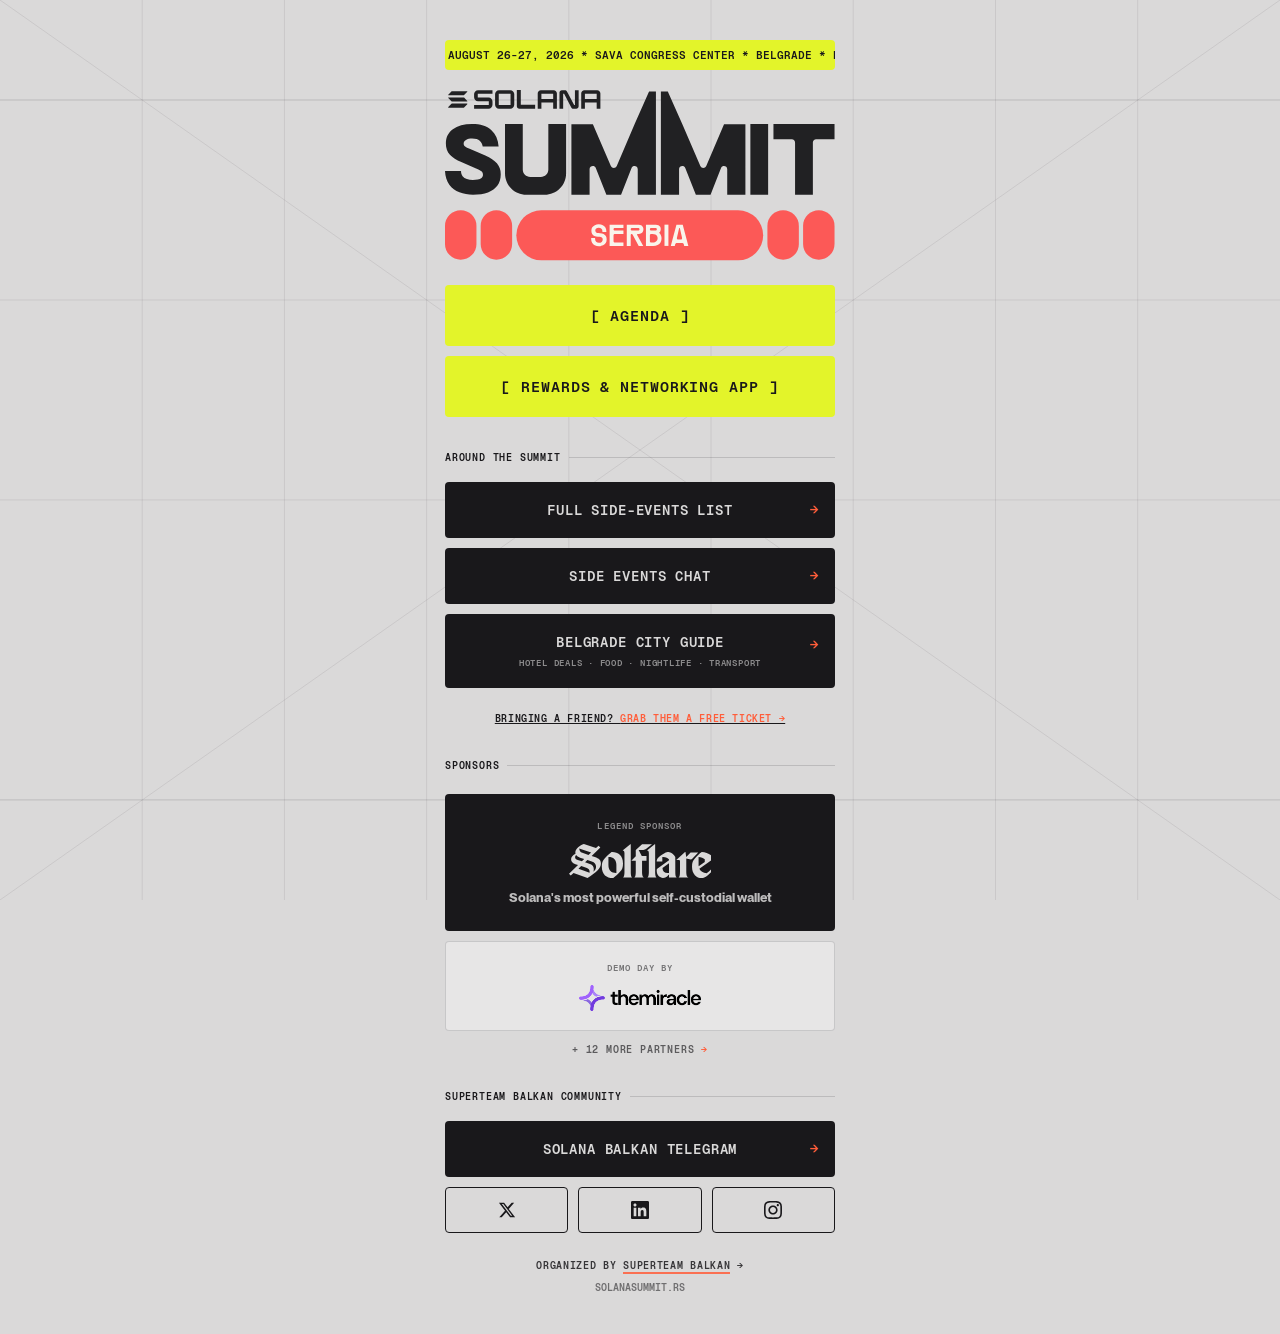
==== index.html @ 1f3515e3 "hub: center mobile logo" ====
<!DOCTYPE html>
<html lang="en">
<head>
<meta charset="utf-8">
<meta name="viewport" content="width=device-width, initial-scale=1, viewport-fit=cover">
<title>Solana Summit Serbia</title>
<meta name="description" content="Your go-to place for the best summit experience. Aug 26-27, Sava Centar, Belgrade.">
<style>
@font-face{font-family:'PP Rader';src:url([data-uri])format('opentype');font-weight:700;font-display:swap}
@font-face{font-family:'PP Neue Montreal';src:url([data-uri])format('truetype');font-weight:700;font-display:swap}
@font-face{font-family:'Geist Mono';src:url([data-uri])format('woff2');font-weight:600;font-display:swap}
:root{
  --black:#19181B; --white:#DAD9D9; --orange:#FF5D3A; --green:#E3F42A;
  --grid-line:rgba(25,24,27,.08); --grid-exposed:rgba(25,24,27,.15);
}
*{margin:0;padding:0;box-sizing:border-box}
html,body{height:100%}
body{
  -webkit-text-size-adjust:100%;
  background:var(--white); color:var(--black);
  font-family:'PP Neue Montreal',Helvetica,Arial,sans-serif;
  -webkit-font-smoothing:antialiased; overflow-x:hidden;
}
.grid-svg{position:fixed;inset:0;width:100%;height:100%;z-index:0;pointer-events:none}
.grid-svg line{stroke:var(--grid-line);stroke-width:1;stroke-dasharray:1;stroke-dashoffset:1;animation:draw 1.5s cubic-bezier(.45,0,.55,1) forwards}
.grid-svg line.x{stroke:var(--grid-exposed)}
@keyframes draw{to{stroke-dashoffset:0}}
.wrap{position:relative;z-index:2;max-width:430px;margin:0 auto;padding:clamp(24px,6vw,40px) clamp(14px,4vw,20px) 40px;display:flex;flex-direction:column;min-height:100%}
.hero{padding:14px 0 24px}
.lockup{opacity:0;animation:fadeUp 1s cubic-bezier(.22,1,.36,1) forwards;animation-delay:1.2s}
.hero .tagline{
  margin-top:20px;font-family:'PP Neue Montreal',Helvetica,sans-serif;font-weight:700;
  font-size:16px;line-height:1.25;
  opacity:0;animation:fadeUp .8s cubic-bezier(.22,1,.36,1) forwards;animation-delay:1.9s;
}
.marquee{
  background:var(--green);border-radius:4px;overflow:hidden;margin:0 0 6px;
  font-family:'Geist Mono',monospace;font-weight:600;font-size:clamp(8.5px,2.4vw,10.5px);text-transform:uppercase;
  padding:clamp(6px,1.8vw,8px) 0;white-space:nowrap;
  opacity:0;animation:fadeUp .8s cubic-bezier(.22,1,.36,1) forwards;animation-delay:.9s;
}
.marquee-inner{display:inline-block;animation:ticker 24s linear infinite}
.marquee-inner span{padding:0 3px}
@keyframes ticker{from{transform:translateX(0)}to{transform:translateX(-50%)}}
.links{display:flex;flex-direction:column;gap:10px}
.btn{
  display:flex;flex-direction:column;align-items:center;justify-content:center;position:relative;
  text-decoration:none;border-radius:4px;padding:clamp(15px,4.2vw,19px) 16px;
  font-family:'Geist Mono',monospace;font-weight:600;font-size:clamp(12px,3.4vw,14px);
  text-transform:uppercase;letter-spacing:.06em;
  opacity:0;animation:fadeUp .7s cubic-bezier(.22,1,.36,1) forwards;
  transition:transform .3s cubic-bezier(.25,.46,.45,.94);
}
.btn:active{transform:scale(.98)}
@media(hover:hover){.btn:hover{transform:scale(1.02)}}
.btn.main{background:var(--green);color:var(--black);font-size:clamp(13px,3.7vw,15px);padding:clamp(17px,4.8vw,21px) 16px}
.btn.dark{background:var(--black);color:var(--white)}
.btn.dark .arrow{position:absolute;right:16px;top:50%;transform:translateY(-50%);color:var(--orange)}
.btn.dark.has-sub .arrow{top:calc(50% - 6px)}
.btn .sub{
  margin-top:6px;font-size:clamp(7.5px,2.1vw,8.5px);letter-spacing:.09em;opacity:.6;text-transform:uppercase;
}
@keyframes fadeUp{from{opacity:0;transform:translateY(18px)}to{opacity:1;transform:translateY(0)}}
.label{
  font-family:'Geist Mono',monospace;font-weight:600;font-size:clamp(9px,2.5vw,10px);text-transform:uppercase;
  letter-spacing:.08em;opacity:0;display:flex;align-items:center;gap:8px;margin:24px 0 8px;
  animation:fadeUp .7s forwards;
}
.label::after{content:'';flex:1;height:1px;background:var(--grid-exposed)}
.ticket-note{
  text-align:center;font-family:'Geist Mono',monospace;font-weight:600;font-size:clamp(8.5px,2.4vw,10px);
  text-transform:uppercase;letter-spacing:.06em;margin-top:14px;
  opacity:0;animation:fadeUp .7s forwards;
}
.ticket-note a{color:var(--black)}
.ticket-note a b{color:var(--orange);font-weight:600}
.sponsors{display:flex;flex-direction:column;gap:10px;margin-top:4px}
.sponsor-card{
  display:flex;flex-direction:column;align-items:center;justify-content:center;gap:12px;
  border:1px solid var(--grid-exposed);border-radius:4px;
  text-decoration:none;background:rgba(255,255,255,.35);
  opacity:0;animation:fadeUp .7s forwards;
  transition:transform .3s cubic-bezier(.25,.46,.45,.94);
}
@media(hover:hover){.sponsor-card:hover{transform:scale(1.02)}}
.sponsor-card .tag{
  font-family:'Geist Mono',monospace;font-weight:600;font-size:9px;letter-spacing:.12em;
  text-transform:uppercase;color:var(--black);opacity:.55;text-align:center;
}
.sponsor-card.lead{padding:26px 16px 24px;background:var(--black);border:none}
.sponsor-card.lead .tag{color:var(--white);opacity:.6}
.sponsor-card.lead .desc{
  font-family:'PP Neue Montreal',Helvetica,sans-serif;font-weight:700;font-size:clamp(11px,3.1vw,13px);
  color:var(--white);opacity:.85;text-align:center;line-height:1.3;
}
.sponsor-card.slim{padding:20px 16px 19px;gap:11px}
.sponsor-card img{height:26px;width:auto;max-width:70%;object-fit:contain}
.more{
  display:block;text-align:center;text-decoration:none;
  font-family:'Geist Mono',monospace;font-weight:600;font-size:10px;letter-spacing:.08em;
  text-transform:uppercase;color:var(--black);opacity:0;margin-top:2px;
  animation:fadeUp .7s forwards;
}
.more span{opacity:.65}
.more b{color:var(--orange);font-weight:600}
.socials{display:flex;gap:10px}
.socials .btn svg{width:18px;height:18px;fill:currentColor;display:block}
.socials .btn{flex:1;padding:13px 8px;font-size:11px;background:transparent;border:1px solid var(--black);color:var(--black)}
.footer{
  margin-top:26px;display:flex;flex-direction:column;gap:9px;align-items:center;
  opacity:0;animation:fadeUp .8s forwards;animation-delay:3.75s;
}
.footer .hosted{font-family:'Geist Mono',monospace;font-weight:600;font-size:10px;letter-spacing:.07em;text-transform:uppercase;text-decoration:none;color:var(--black);opacity:.85}
.footer .hosted b{border-bottom:2px solid var(--orange);font-weight:600}
.footer .site{font-family:'Geist Mono',monospace;font-weight:600;font-size:10px;text-transform:uppercase;text-decoration:none;color:var(--black);opacity:.55}
@media(max-width:480px){
  .wrap{padding-left:18px;padding-right:18px}
  .lockup{width:70%;margin-left:auto;margin-right:auto;display:block}
}
</style>
</head>
<body>
<svg class="grid-svg" aria-hidden="true">
  <line x1="11.11%" y1="0" x2="11.11%" y2="100%" pathLength="1" style="animation-delay:.05s"/>
  <line x1="22.22%" y1="0" x2="22.22%" y2="100%" pathLength="1" style="animation-delay:.13s"/>
  <line x1="33.33%" y1="0" x2="33.33%" y2="100%" pathLength="1" style="animation-delay:.21s"/>
  <line x1="44.44%" y1="0" x2="44.44%" y2="100%" pathLength="1" style="animation-delay:.29s"/>
  <line x1="55.55%" y1="0" x2="55.55%" y2="100%" pathLength="1" style="animation-delay:.37s"/>
  <line x1="66.66%" y1="0" x2="66.66%" y2="100%" pathLength="1" style="animation-delay:.45s"/>
  <line x1="77.77%" y1="0" x2="77.77%" y2="100%" pathLength="1" style="animation-delay:.53s"/>
  <line x1="88.88%" y1="0" x2="88.88%" y2="100%" pathLength="1" style="animation-delay:.61s"/>
  <line class="x" x1="0" y1="11.11%" x2="100%" y2="11.11%" pathLength="1" style="animation-delay:.2s"/>
  <line x1="0" y1="33.33%" x2="100%" y2="33.33%" pathLength="1" style="animation-delay:.35s"/>
  <line x1="0" y1="55.55%" x2="100%" y2="55.55%" pathLength="1" style="animation-delay:.5s"/>
  <line class="x" x1="0" y1="88.88%" x2="100%" y2="88.88%" pathLength="1" style="animation-delay:.65s"/>
  <line x1="0" y1="0" x2="100%" y2="100%" pathLength="1" style="animation-delay:.7s"/>
  <line x1="100%" y1="0" x2="0" y2="100%" pathLength="1" style="animation-delay:.8s"/>
</svg>
<div class="wrap">
  <div class="marquee"><div class="marquee-inner"><span>AUGUST 26-27, 2026 * SAVA CONGRESS CENTER * BELGRADE * BELGRADE BLOCKCHAIN WEEK *</span><span>AUGUST 26-27, 2026 * SAVA CONGRESS CENTER * BELGRADE * BELGRADE BLOCKCHAIN WEEK *</span></div></div>
  <header class="hero">
    <div class="lockup"><svg style="width:100%;height:auto;display:block" viewBox="0 0 434 190" fill="none" xmlns="http://www.w3.org/2000/svg" aria-label="Solana Summit Serbia">
          <path d="M227.079 1.77414L210.94 38.0687L191.143 84.6704C189.918 87.5547 185.809 87.5622 184.573 84.6824L164.568 38.0687H140.673V116.502H160.9V88.0301C160.9 84.1133 166.344 83.0849 167.788 86.7289L179.592 116.502H195.916L207.599 86.9146C209.04 83.2662 214.489 84.2918 214.489 88.2114V116.502H234.719V1.77414H227.079Z" fill="#212123"/>
          <path d="M290.721 84.6697C289.496 87.5541 285.387 87.5616 284.151 84.6817L264.146 38.0682L247.928 1.77414H240.251V116.501H260.478V88.0294C260.478 84.1125 265.922 83.0841 267.366 86.7281L279.17 116.501H295.494L307.177 86.9139C308.618 83.2654 314.067 84.291 314.067 88.2106V116.502H334.297V38.0682H310.518L290.721 84.6697Z" fill="#212123"/>
          <path d="M339.829 116.502V37.9214H359.586V116.502H339.829Z" fill="#212123"/>
          <path d="M66.7803 37.9214V92.847C66.7803 105.911 77.4317 116.502 90.5708 116.502H110.956C124.095 116.502 134.746 105.911 134.746 92.847L134.746 37.9214H114.989V88.5777C114.989 93.1503 111.261 96.857 106.662 96.857H94.8645C90.2658 96.857 86.5378 93.1503 86.5378 88.5777V37.9214H66.7803Z" fill="#212123"/>
          <path d="M365.514 54.8996V37.9214H433.479V54.8996H412.944C410.973 54.8996 409.375 56.4882 409.375 58.4478V116.502H389.564V58.4478C389.564 56.4882 387.967 54.8996 385.996 54.8996H365.514Z" fill="#212123"/>
          <path d="M31.1321 116.502C25.7178 116.502 20.6983 115.607 16.0736 113.816C11.4489 111.987 7.68902 109.152 4.79389 105.308C1.89876 101.428 0.300793 96.3906 0 90.1967H17.822C17.822 92.4728 18.4048 94.3571 19.5703 95.8496C20.7359 97.3421 22.3151 98.4428 24.3078 99.1518C26.3382 99.8607 28.5753 100.215 31.0193 100.215C32.9744 100.215 34.798 100.047 36.4899 99.7115C38.2195 99.3757 39.6107 98.7787 40.6634 97.9205C41.7162 97.0623 42.2426 95.8869 42.2426 94.3944C42.2426 92.5661 41.6786 91.2041 40.5506 90.3086C39.4603 89.4131 37.4675 88.387 34.5724 87.2303L18.104 80.1222C12.6897 77.8088 8.4786 75.085 5.47067 71.9507C2.46274 68.8164 0.958778 64.5441 0.958778 59.1337C0.958778 52.7905 3.55312 47.6787 8.74179 43.7981C13.9681 39.8803 21.1119 37.9214 30.1733 37.9214C39.3851 37.9214 46.4537 40.0855 51.3792 44.4138C56.3047 48.7048 59.0682 54.8428 59.6698 62.8277H41.9606C41.5094 60.3651 40.4002 58.2942 38.6331 56.6151C36.9035 54.936 34.0836 54.0965 30.1733 54.0965C27.3533 54.0965 25.0786 54.6189 23.349 55.6636C21.6195 56.6711 20.7547 57.9397 20.7547 59.4695C20.7547 60.8874 21.2999 62.0068 22.3903 62.8277C23.5182 63.6486 25.1914 64.5441 27.4097 65.5142L44.8369 72.8462C50.6272 75.3462 54.9323 78.2752 57.7522 81.6334C60.6097 84.9916 62.0385 89.0213 62.0385 93.7228C62.0385 98.76 60.8165 102.976 58.3726 106.372C55.9663 109.73 52.4507 112.267 47.8261 113.984C43.239 115.663 37.6743 116.502 31.1321 116.502Z" fill="#212123"/>
          <path d="M24.7831 15.7955L21.2544 19.4318C21.1777 19.5108 21.0849 19.5738 20.9818 19.6168C20.8786 19.6599 20.7674 19.6821 20.6549 19.682H3.9273C3.84748 19.682 3.76941 19.6596 3.70266 19.6176C3.63592 19.5755 3.58341 19.5156 3.5516 19.4453C3.51978 19.375 3.51005 19.2972 3.52358 19.2216C3.53712 19.146 3.57334 19.0759 3.62779 19.0198L7.15912 15.3835C7.23563 15.3047 7.32814 15.2418 7.43093 15.1988C7.53375 15.1558 7.64465 15.1335 7.75679 15.1333H24.4835C24.5633 15.1333 24.6414 15.1557 24.7082 15.1977C24.7749 15.2398 24.8273 15.2997 24.8593 15.37C24.891 15.4404 24.9008 15.5181 24.8872 15.5937C24.8737 15.6693 24.8375 15.7394 24.7831 15.7955ZM21.2544 8.47288C21.1777 8.39389 21.0849 8.33091 20.9818 8.28787C20.8786 8.24485 20.7674 8.22266 20.6549 8.22272H3.9273C3.84748 8.22272 3.76941 8.24512 3.70266 8.28718C3.63592 8.32924 3.58341 8.38911 3.5516 8.45944C3.51978 8.52979 3.51005 8.60753 3.52358 8.68311C3.53712 8.75868 3.57334 8.82882 3.62779 8.88491L7.15912 12.5213C7.23563 12.6001 7.32814 12.6629 7.43093 12.7059C7.53375 12.749 7.64465 12.7713 7.75679 12.7714H24.4835C24.5633 12.7714 24.6414 12.749 24.7082 12.707C24.7749 12.6649 24.8273 12.605 24.8593 12.5347C24.891 12.4644 24.9008 12.3866 24.8872 12.311C24.8737 12.2355 24.8375 12.1653 24.7831 12.1092L21.2544 8.47288ZM3.9273 5.86087H20.6549C20.7674 5.86092 20.8786 5.83875 20.9818 5.7957C21.0849 5.75266 21.1777 5.68968 21.2544 5.61069L24.7831 1.97433C24.8375 1.91825 24.8737 1.84811 24.8872 1.77253C24.9008 1.69695 24.891 1.61921 24.8593 1.54887C24.8273 1.47853 24.7749 1.41866 24.7082 1.3766C24.6414 1.33454 24.5633 1.31214 24.4835 1.31213H7.75679C7.64465 1.31232 7.53375 1.33462 7.43093 1.37765C7.32814 1.42068 7.23563 1.48354 7.15912 1.56232L3.6287 5.19868C3.5743 5.25469 3.5381 5.32476 3.52453 5.40025C3.51096 5.47575 3.52062 5.55343 3.55233 5.62373C3.58403 5.69404 3.63639 5.75391 3.703 5.79604C3.76961 5.83816 3.84756 5.86069 3.9273 5.86087Z" fill="#212123"/>
          <path d="M36.467 4.30351H52.8366V0.174466H36.7264C34.3055 0.174466 32.3746 2.12268 32.3746 4.56521V8.17085C32.3746 10.5843 34.3055 12.5616 36.7264 12.5616H48.7442V16.6906H32.3746V20.8197H48.4846C50.9055 20.8197 52.8366 18.8715 52.8366 16.429V12.8233C52.8366 10.4098 50.9055 8.43258 48.4846 8.43258H36.467V4.30351Z" fill="#212123"/>
          <path d="M100.314 16.5452H84.3479V0H79.9381V18.1445C79.9381 19.7147 81.2059 20.9942 82.7627 20.9942H100.314V16.5452Z" fill="#212123"/>
          <path d="M148.716 0.174466H144.594V16.6906H143.7L135.747 1.59927C135.285 0.697867 134.363 0.174466 133.384 0.174466H130.041C128.57 0.174466 127.389 1.36665 127.389 2.8787V20.8197H131.481V4.30351H132.548L140.501 19.3948C140.963 20.2963 141.856 20.8487 142.865 20.8197H146.035C147.505 20.8197 148.716 19.6275 148.716 18.1445V0.174466Z" fill="#212123"/>
          <path fill-rule="evenodd" clip-rule="evenodd" d="M72.6797 0.174466C75.1007 0.174466 77.061 2.12268 77.061 4.56521V16.429C77.061 18.8715 75.1007 20.8197 72.6797 20.8197H60.086C57.6651 20.8197 55.734 18.8715 55.734 16.429V4.56521C55.734 2.12268 57.6651 0.174466 60.086 0.174466H72.6797ZM59.8264 4.30351H72.9393V16.6906H59.8264V4.30351Z" fill="#212123"/>
          <path fill-rule="evenodd" clip-rule="evenodd" d="M120.967 0.174466C122.926 0.174466 124.512 1.74467 124.512 3.72195V20.8197H120.39V14.0445H107.277V20.8197H103.185V3.72195C103.185 1.74467 104.741 0.174466 106.701 0.174466H120.967ZM107.277 4.30351H120.39V9.91547H107.277V4.30351Z" fill="#212123"/>
          <path fill-rule="evenodd" clip-rule="evenodd" d="M169.374 0.174466C171.334 0.174466 172.919 1.74467 172.919 3.72195V20.8197H168.798V14.0445H155.685V20.8197H151.593V3.72195C151.593 1.74467 153.149 0.174466 155.109 0.174466H169.374ZM155.685 4.30351H168.798V9.91547H155.685V4.30351Z" fill="#212123"/>
          <rect y="133.801" width="34.9873" height="55.0362" rx="17.4937" fill="#FC5957"/>
          <rect x="39.7031" y="133.801" width="34.9873" height="55.0362" rx="17.4937" fill="#FC5957"/>
          <rect x="79.4102" y="133.801" width="274.66" height="55.7157" rx="27.8579" fill="#FC5957"/>
          <path d="M257.55 149.863H264.548L270.82 173.501H266.192L265.725 171.711C265.693 171.571 265.612 171.383 265.483 171.147C265.365 170.91 265.155 170.69 264.854 170.486C264.553 170.271 264.161 170.163 263.677 170.163H258.195C257.507 170.163 257.018 170.341 256.728 170.695C256.437 171.039 256.244 171.378 256.147 171.711L255.696 173.501H251.262L257.55 149.863ZM258.098 164.455C258.066 164.649 258.05 164.821 258.05 164.971C258.05 165.38 258.168 165.735 258.405 166.036C258.641 166.326 259.071 166.471 259.695 166.471H262.194C262.817 166.471 263.247 166.326 263.484 166.036C263.72 165.735 263.838 165.38 263.838 164.971C263.838 164.821 263.822 164.649 263.79 164.455L261.371 153.927C261.35 153.808 261.302 153.706 261.226 153.62C261.162 153.534 261.065 153.491 260.936 153.491C260.7 153.491 260.56 153.636 260.517 153.927L258.098 164.455Z" fill="#F9F4EB"/>
          <path d="M248.627 149.863V173.501H244.258V149.863H248.627Z" fill="#F9F4EB"/>
          <path d="M223.629 149.863H234.593C235.722 149.863 236.7 150.062 237.528 150.46C238.366 150.858 239.006 151.422 239.446 152.153C239.887 152.873 240.108 153.717 240.108 154.684C240.108 155.523 239.946 156.313 239.624 157.055C239.312 157.796 238.801 158.377 238.092 158.796C240.016 160.236 240.978 162.322 240.978 165.052C240.978 166.826 240.597 168.347 239.833 169.615C239.07 170.883 237.99 171.851 236.593 172.517C235.206 173.173 233.583 173.501 231.723 173.501H223.629V149.863ZM227.998 168.357C227.998 168.787 228.149 169.137 228.45 169.405C228.762 169.674 229.17 169.809 229.675 169.809H231.062C232.169 169.809 233.142 169.615 233.98 169.228C234.819 168.83 235.464 168.266 235.915 167.535C236.378 166.804 236.609 165.933 236.609 164.923C236.609 163.956 236.378 163.112 235.915 162.392C235.464 161.671 234.819 161.123 233.98 160.747C233.142 160.36 232.169 160.166 231.062 160.166H229.837C229.278 160.166 228.832 160.333 228.498 160.666C228.165 161 227.998 161.446 227.998 162.005V168.357ZM227.998 155.007C227.998 155.448 228.149 155.802 228.45 156.071C228.751 156.329 229.159 156.458 229.675 156.458H234.077C234.593 156.458 235.002 156.329 235.303 156.071C235.604 155.802 235.754 155.448 235.754 155.007C235.754 154.566 235.604 154.217 235.303 153.959C235.002 153.69 234.593 153.556 234.077 153.556H229.675C229.159 153.556 228.751 153.69 228.45 153.959C228.149 154.217 227.998 154.566 227.998 155.007Z" fill="#F9F4EB"/>
          <path d="M202.289 149.863H215.64C216.629 149.863 217.515 150.089 218.3 150.54C219.085 150.981 219.697 151.594 220.138 152.379C220.59 153.153 220.815 154.029 220.815 155.007C220.815 155.985 220.59 156.866 220.138 157.651C219.697 158.436 219.085 159.054 218.3 159.505C217.515 159.946 216.629 160.166 215.64 160.166H214.737C214.425 160.166 214.188 160.236 214.027 160.376C213.866 160.505 213.785 160.677 213.785 160.892C213.785 161.075 213.85 161.284 213.979 161.521L220.622 173.501H215.575L208.868 161.118C208.717 160.86 208.551 160.639 208.368 160.457C208.196 160.263 207.954 160.166 207.642 160.166C206.986 160.166 206.659 160.559 206.659 161.343V173.501H202.289V149.863ZM206.659 155.007C206.659 155.448 206.809 155.802 207.11 156.071C207.411 156.329 207.82 156.458 208.336 156.458H214.785C215.301 156.458 215.71 156.329 216.01 156.071C216.311 155.802 216.462 155.448 216.462 155.007C216.462 154.566 216.311 154.217 216.01 153.959C215.71 153.69 215.301 153.556 214.785 153.556H208.336C207.82 153.556 207.411 153.69 207.11 153.959C206.809 154.217 206.659 154.566 206.659 155.007Z" fill="#F9F4EB"/>
          <path d="M183.176 149.863H198.574V153.556H189.19C188.685 153.556 188.282 153.685 187.981 153.943C187.69 154.19 187.545 154.534 187.545 154.975C187.545 155.437 187.69 155.802 187.981 156.071C188.282 156.329 188.685 156.458 189.19 156.458H198.574V160.166H189.351C188.792 160.166 188.352 160.328 188.029 160.65C187.707 160.973 187.545 161.413 187.545 161.972V167.987C187.545 168.546 187.707 168.992 188.029 169.325C188.352 169.647 188.792 169.809 189.351 169.809H198.574V173.501H183.176V149.863Z" fill="#F9F4EB"/>
          <path d="M171.303 173.794C169.497 173.794 167.943 173.477 166.643 172.842C165.353 172.198 164.364 171.273 163.676 170.069C162.999 168.855 162.66 167.403 162.66 165.716V164.619H167.014V165.619C167.014 166.984 167.395 168.054 168.158 168.828C168.932 169.591 170.002 169.972 171.367 169.972C172.668 169.972 173.684 169.661 174.414 169.037C175.156 168.414 175.527 167.559 175.527 166.474C175.527 165.506 175.205 164.764 174.56 164.248C173.925 163.722 173.028 163.448 171.867 163.426L170.222 163.394C168.696 163.362 167.384 163.077 166.288 162.539C165.192 162.002 164.353 161.228 163.773 160.217C163.192 159.196 162.902 157.976 162.902 156.557C162.902 155.149 163.235 153.918 163.902 152.865C164.579 151.801 165.53 150.978 166.756 150.398C167.992 149.818 169.421 149.527 171.045 149.527C172.818 149.527 174.339 149.823 175.608 150.414C176.876 151.005 177.843 151.86 178.51 152.978C179.187 154.085 179.526 155.413 179.526 156.96V158.009H175.172V157.057C175.172 155.907 174.801 155.009 174.06 154.365C173.329 153.72 172.313 153.397 171.012 153.397C169.873 153.397 168.959 153.671 168.271 154.219C167.594 154.768 167.255 155.504 167.255 156.428C167.255 157.321 167.567 158.014 168.191 158.508C168.825 158.992 169.717 159.245 170.867 159.266L172.528 159.298C174.065 159.341 175.382 159.637 176.478 160.185C177.586 160.733 178.429 161.524 179.01 162.555C179.601 163.577 179.897 164.813 179.897 166.264C179.897 167.823 179.553 169.172 178.865 170.311C178.177 171.44 177.188 172.305 175.898 172.907C174.608 173.498 173.076 173.794 173.076 173.794Z" fill="#F9F4EB"/>
          <rect x="358.789" y="133.801" width="34.9873" height="55.0362" rx="17.4937" fill="#FC5957"/>
          <rect x="398.492" y="133.801" width="34.9873" height="55.0362" rx="17.4937" fill="#FC5957"/>
        </svg></div>
    
    
  </header>

  <main class="links">
    <a class="btn main" href="#" style="animation-delay:2.2s">[ Agenda ]</a>
    <a class="btn main" href="#" style="animation-delay:2.3s">[ Rewards &amp; networking app ]</a>

    <div class="label" style="animation-delay:2.45s">Around the summit</div>
    <a class="btn dark" href="https://events.blastctrl.com" style="animation-delay:2.55s">Full side-events list<span class="arrow">&#8594;</span></a>
    <a class="btn dark" href="https://t.me/BreakpointEvents" style="animation-delay:2.6s">Side events chat<span class="arrow">&#8594;</span></a>
    <a class="btn dark has-sub" href="https://melted-replace-3a8.notion.site/solana-summit-serbia?utm_source=qr" style="animation-delay:2.65s">Belgrade city guide<span class="sub">hotel deals &middot; food &middot; nightlife &middot; transport</span><span class="arrow">&#8594;</span></a>
    <p class="ticket-note" style="animation-delay:2.75s"><a href="https://luma.com/solana-summit-serbia?utm_source=qr">Bringing a friend? <b>Grab them a free ticket &#8594;</b></a></p>

    <div class="label" style="animation-delay:2.9s">Sponsors</div>
    <div class="sponsors">
      <a class="sponsor-card lead" href="https://solflare.com" style="animation-delay:3.0s">
        <span class="tag">Legend sponsor</span>
        <svg style="height:34px;width:auto;display:block" width="890" height="213" viewBox="0 0 890 213" fill="none" xmlns="http://www.w3.org/2000/svg">
<path d="M811.864 130.345V81.838C827.988 83.3307 842.127 88.8029 850.56 95.0224V112.932L812.361 140.045C812.112 136.811 811.864 133.577 811.864 130.345ZM770.688 141.786C770.688 188.552 798.966 212.928 830.716 212.928C850.312 212.928 862.466 203.973 890 176.612V159.199C881.318 168.154 872.636 175.367 862.466 182.581C839.646 181.587 824.018 172.134 816.577 155.468L890 102.982V71.3905C873.877 58.9531 852.793 50.4953 831.709 50.4953C817.073 60.4457 800.702 76.6142 788.3 90.5443C775.152 105.22 770.688 117.907 770.688 141.786ZM585.644 149.747L626.572 120.643V181.088H618.138C597.551 181.088 586.388 169.895 585.644 149.747ZM549.428 109.698H584.651V80.8436C605.735 79.3509 618.883 87.0616 626.572 97.5091V102.236L550.669 156.462C543.971 190.043 566.296 212.928 588.62 212.928C600.526 212.928 614.665 206.213 624.092 192.283H626.572V210.441H674.941C669.236 205.217 666.011 200.242 666.011 174.123L665.763 82.0863C654.106 58.4557 630.044 50.4952 618.138 50.4952C604.992 50.4952 574.73 73.1315 564.063 80.8436C552.157 89.5486 549.428 98.5047 549.428 109.698ZM488.657 40.2976H489.649C495.85 40.2976 500.315 44.2773 500.315 57.9587V171.885C500.315 198.252 497.09 204.222 491.385 210.441H548.685C542.979 204.222 539.755 198.252 539.755 171.885V2.23849H536.778L488.657 40.2976ZM390.429 104.474H418.211V171.885C418.211 198.252 414.986 204.222 409.28 210.441H469.06C461.867 204.222 457.65 198.252 457.65 171.885V104.474H485.432V74.6243H455.914L436.318 37.0635H466.084C473.278 37.0635 477.991 35.5708 482.207 32.0883L519.91 2.23834H457.898L418.211 38.0578V77.361L390.429 104.474ZM335.859 40.2976H336.85C343.052 40.2976 347.516 44.2773 347.516 57.9587V171.885C347.516 198.252 344.293 204.222 338.587 210.441H395.886C390.182 204.222 386.957 198.252 386.957 171.885V2.23849H383.98L335.859 40.2976ZM247.056 131.836V81.8379C275.583 80.8436 296.915 96.0166 296.915 131.587V181.587C267.397 182.581 247.056 167.408 247.056 131.836ZM205.633 141.786C205.633 192.78 238.622 214.421 277.318 212.928C291.706 202.73 308.325 186.561 320.727 172.88C333.875 158.203 338.339 145.517 338.339 121.638C338.339 70.6446 305.348 49.0025 266.652 50.4952C252.513 60.9427 235.647 76.8626 223.244 90.5441C210.097 105.22 205.633 117.907 205.633 141.786ZM100.708 114.922L115.342 100.743L142.628 109.698C160.488 115.667 169.417 126.612 169.417 142.035C169.417 153.726 164.953 161.437 156.023 171.388L153.294 174.373L154.287 167.408C158.256 142.035 150.814 131.09 126.257 123.13L100.708 114.922ZM63.9964 28.1088L138.412 52.9835L122.288 68.4049L83.5922 55.4704C70.1984 50.9937 65.7328 43.78 63.9965 28.6059L63.9964 28.1088ZM59.5322 154.472L76.3988 138.304L108.149 148.751C124.769 154.224 130.474 161.437 128.737 179.597L59.5322 154.472ZM38.2002 82.335C38.2002 77.6097 40.6802 73.1315 44.8965 69.4005C49.362 75.8684 57.0509 81.5893 69.2055 85.5689L95.4987 94.2752L80.8643 108.454L55.0668 99.9962C43.1601 96.0165 38.2002 90.047 38.2002 82.335ZM0.000145844 186.312L10.914 198.004L28.5254 181.835L116.087 212.928C170.658 176.612 199.927 151.985 199.927 121.638C199.927 101.489 188.021 90.2956 161.728 81.5893L141.885 74.8729L196.206 22.6365L185.292 10.9448L169.169 25.1233L93.0186 0C69.4531 7.71074 39.6871 30.3471 39.6871 52.9835C39.6871 55.4704 39.9363 57.9587 40.6799 60.6942C21.0842 71.8873 13.1461 82.335 13.1461 95.2708C13.1461 107.46 19.5957 119.648 40.1841 126.363L56.555 131.836L0.000145844 186.312ZM686.352 210.441H748.611C739.93 204.72 734.72 198.998 734.72 171.636V91.0414L755.061 96.2652C763.247 98.255 766.968 97.5092 773.665 90.5443L809.384 52.9836H761.759L736.209 79.5996H733.977L729.76 50.4953H726.784L672.213 99.9962H689.576C692.801 99.9962 695.281 102.485 695.281 105.718V171.636C695.281 198.998 692.056 204.72 686.352 210.441Z" fill="#DAD9D9"/>
</svg>

        <span class="desc">Solana's most powerful self-custodial wallet</span>
      </a>
      <a class="sponsor-card slim" href="https://themiracle.io" style="animation-delay:3.1s">
        <span class="tag">Demo Day by</span>
        <img src="[data-uri]" alt="theMiracle">
      </a>
      <a class="more" href="https://solanasummit.rs/?utm_source=qr#sponsor" style="animation-delay:3.2s"><span>+ 12 more partners</span> <b>&#8594;</b></a>
    </div>

    <div class="label" style="animation-delay:3.25s">Superteam Balkan community</div>
    <a class="btn dark" href="https://telegram.me/+IxhVZvieWVo4ZGZi" style="animation-delay:3.35s">Solana Balkan Telegram<span class="arrow">&#8594;</span></a>
    <div class="socials">
      <a class="btn" href="https://x.com/SuperteamBLKN" aria-label="X" style="animation-delay:3.45s"><svg viewBox="0 0 24 24" xmlns="http://www.w3.org/2000/svg"><path d="M18.244 2.25h3.308l-7.227 8.26 8.502 11.24H16.17l-5.214-6.817L4.99 21.75H1.68l7.73-8.835L1.254 2.25H8.08l4.713 6.231zm-1.161 17.52h1.833L7.084 4.126H5.117z"/></svg></a>
      <a class="btn" href="https://www.linkedin.com/company/superteam-balkan/" aria-label="LinkedIn" style="animation-delay:3.53s"><svg viewBox="0 0 24 24" xmlns="http://www.w3.org/2000/svg"><path d="M20.447 20.452h-3.554v-5.569c0-1.328-.027-3.037-1.852-3.037-1.853 0-2.136 1.445-2.136 2.939v5.667H9.351V9h3.414v1.561h.046c.477-.9 1.637-1.85 3.37-1.85 3.601 0 4.267 2.37 4.267 5.455zM5.337 7.433c-1.144 0-2.063-.926-2.063-2.065 0-1.138.92-2.063 2.063-2.063 1.14 0 2.064.925 2.064 2.063 0 1.139-.925 2.065-2.064 2.065zm1.782 13.019H3.555V9h3.564zM22.225 0H1.771C.792 0 0 .774 0 1.729v20.542C0 23.227.792 24 1.771 24h20.451C23.2 24 24 23.227 24 22.271V1.729C24 .774 23.2 0 22.225 0z"/></svg></a>
      <a class="btn" href="https://www.instagram.com/superteamblkn/" aria-label="Instagram" style="animation-delay:3.61s"><svg viewBox="0 0 24 24" xmlns="http://www.w3.org/2000/svg"><path d="M12 2.163c3.204 0 3.584.012 4.85.07 3.252.148 4.771 1.691 4.919 4.919.058 1.265.069 1.645.069 4.849 0 3.205-.012 3.584-.069 4.849-.149 3.225-1.664 4.771-4.919 4.919-1.266.058-1.644.07-4.85.07-3.204 0-3.584-.012-4.849-.07-3.26-.149-4.771-1.699-4.919-4.92-.058-1.265-.07-1.644-.07-4.849 0-3.204.013-3.583.07-4.849.149-3.227 1.664-4.771 4.919-4.919 1.266-.057 1.645-.069 4.849-.069zm0-2.163c-3.259 0-3.667.014-4.947.072-4.358.2-6.78 2.618-6.98 6.98-.059 1.281-.073 1.689-.073 4.948 0 3.259.014 3.668.072 4.948.2 4.358 2.618 6.78 6.98 6.98 1.281.058 1.689.072 4.948.072 3.259 0 3.668-.014 4.948-.072 4.354-.2 6.782-2.618 6.979-6.98.059-1.28.073-1.689.073-4.948 0-3.259-.014-3.667-.072-4.947-.196-4.354-2.617-6.78-6.979-6.98-1.281-.059-1.69-.073-4.949-.073zm0 5.838c-3.403 0-6.162 2.759-6.162 6.162s2.759 6.163 6.162 6.163 6.162-2.759 6.162-6.163c0-3.403-2.759-6.162-6.162-6.162zm0 10.162c-2.209 0-4-1.79-4-4 0-2.209 1.791-4 4-4s4 1.791 4 4c0 2.21-1.791 4-4 4zm6.406-11.845c-.796 0-1.441.645-1.441 1.44s.645 1.44 1.441 1.44c.795 0 1.439-.645 1.439-1.44s-.644-1.44-1.439-1.44z"/></svg></a>
    </div>
  </main>

  <div class="footer">
    <a class="hosted" href="https://stblkn.notion.site/?utm_source=qr">Organized by <b>Superteam Balkan</b> &#8594;</a>
    <a class="site" href="https://solanasummit.rs">solanasummit.rs</a>
  </div>
</div>
</body>
</html>
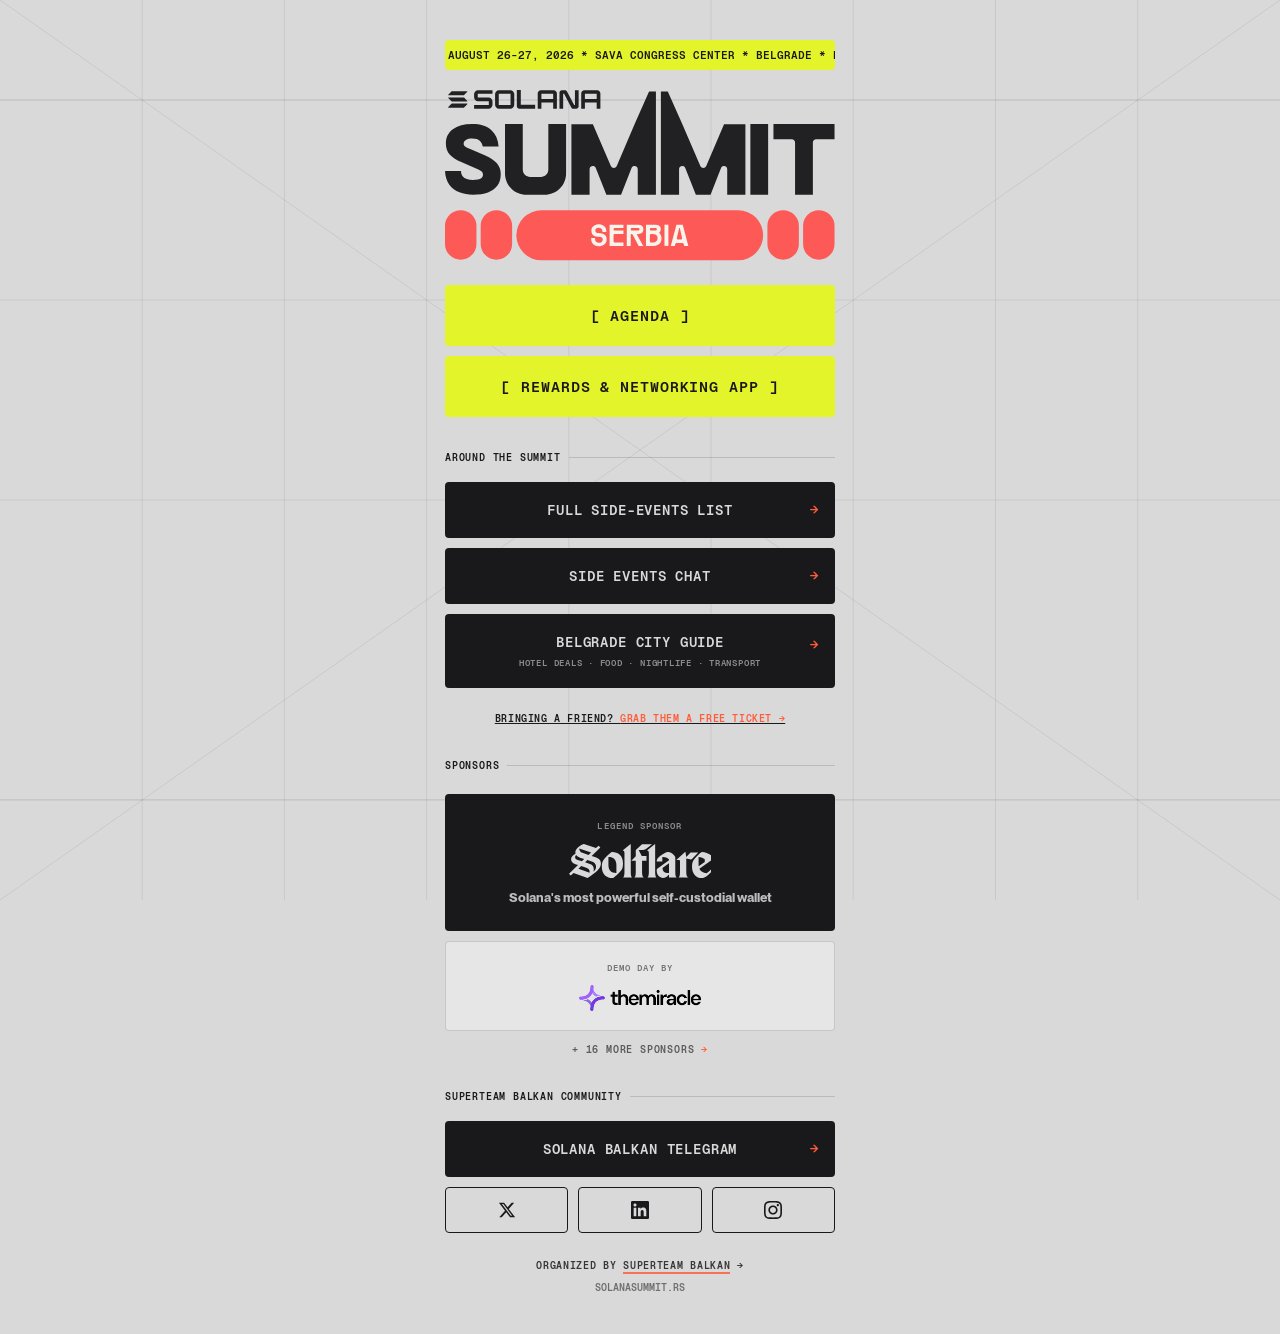
==== commit c90ef00b: "hub: +16 more sponsors" ====
--- a/index.html
+++ b/index.html
@@ -116,6 +116,9 @@
 @media(max-width:480px){
   .wrap{padding-left:18px;padding-right:18px}
   .lockup{width:70%;margin-left:auto;margin-right:auto;display:block}
+  .btn{padding:13px 14px;font-size:12px}
+  .btn.main{padding:15px 14px;font-size:13px}
+  .links{gap:9px}
 }
 </style>
 </head>
@@ -171,7 +174,7 @@
 
   <main class="links">
     <a class="btn main" href="#" style="animation-delay:2.2s">[ Agenda ]</a>
-    <a class="btn main" href="#" style="animation-delay:2.3s">[ Rewards &amp; networking app ]</a>
+    <a class="btn main" href="https://t.me/tektools_bot/activations?startapp=e_solana-summit-serbia" style="animation-delay:2.3s">[ Rewards &amp; networking app ]</a>
 
     <div class="label" style="animation-delay:2.45s">Around the summit</div>
     <a class="btn dark" href="https://events.blastctrl.com" style="animation-delay:2.55s">Full side-events list<span class="arrow">&#8594;</span></a>
@@ -193,7 +196,7 @@
         <span class="tag">Demo Day by</span>
         <img src="[data-uri]" alt="theMiracle">
       </a>
-      <a class="more" href="https://solanasummit.rs/?utm_source=qr#sponsor" style="animation-delay:3.2s"><span>+ 12 more partners</span> <b>&#8594;</b></a>
+      <a class="more" href="https://solanasummit.rs/?utm_source=qr#sponsor" style="animation-delay:3.2s"><span>+ 16 more sponsors</span> <b>&#8594;</b></a>
     </div>
 
     <div class="label" style="animation-delay:3.25s">Superteam Balkan community</div>
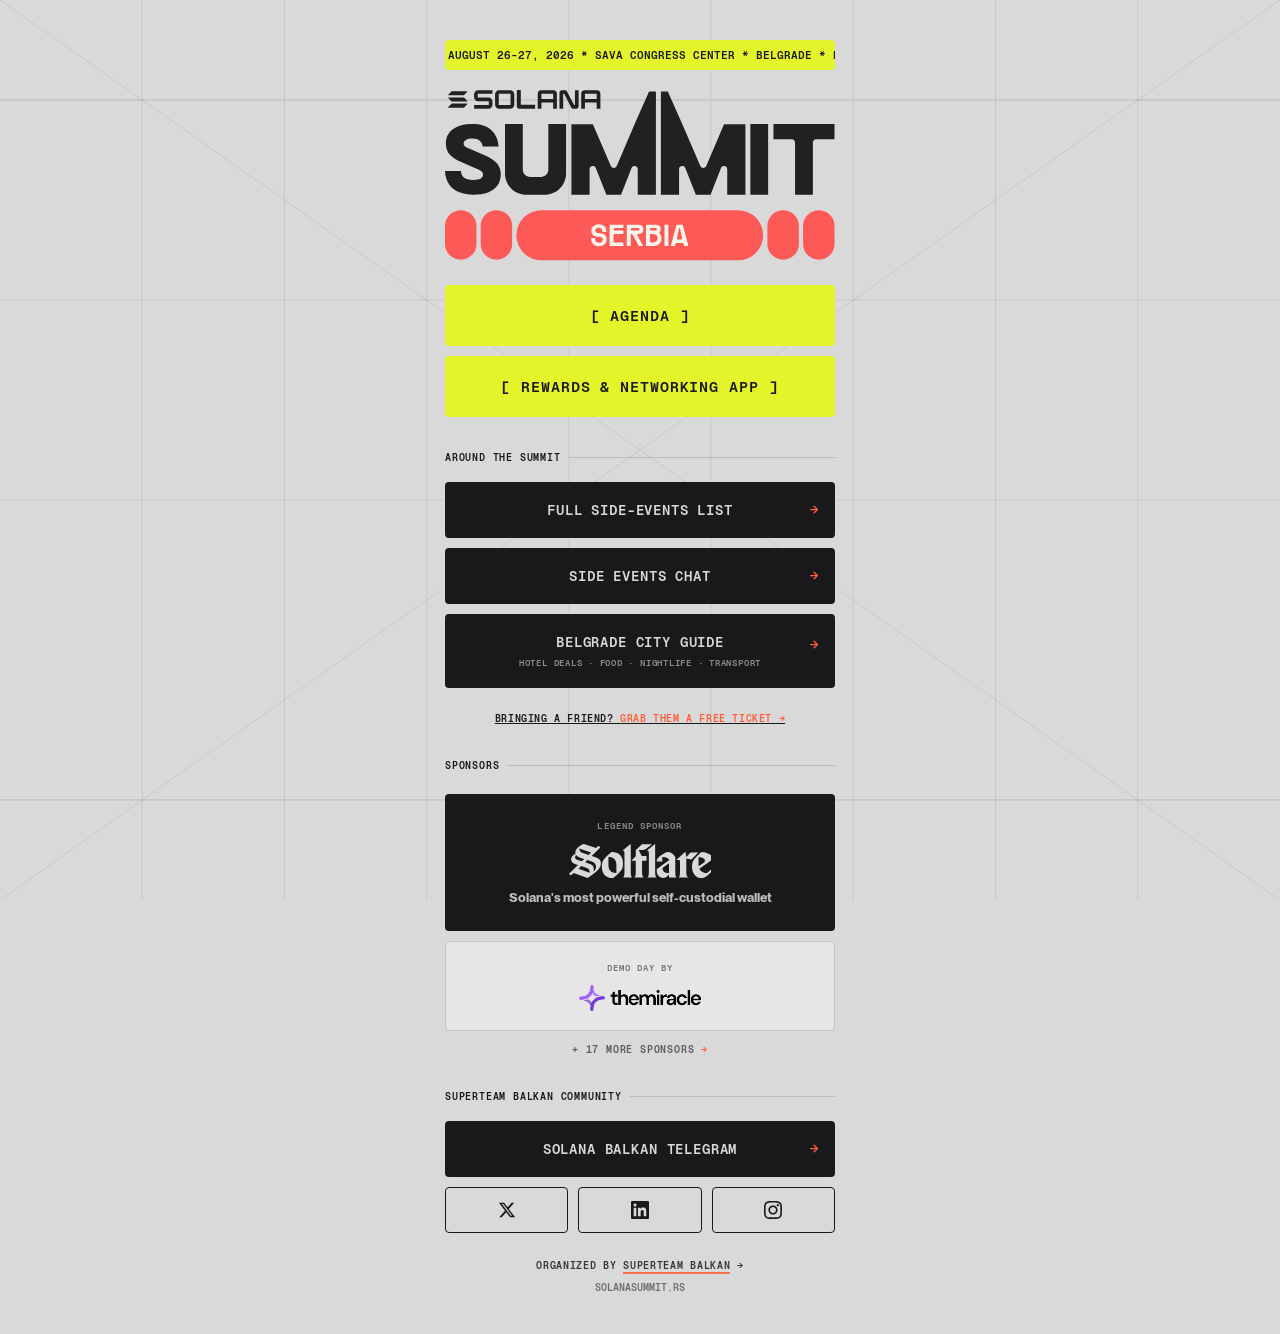
==== commit 218ff7d4: "sponsor count: +17 (19 total)" ====
--- a/index.html
+++ b/index.html
@@ -196,7 +196,7 @@
         <span class="tag">Demo Day by</span>
         <img src="[data-uri]" alt="theMiracle">
       </a>
-      <a class="more" href="https://solanasummit.rs/?utm_source=qr#sponsor" style="animation-delay:3.2s"><span>+ 16 more sponsors</span> <b>&#8594;</b></a>
+      <a class="more" href="https://solanasummit.rs/?utm_source=qr#sponsor" style="animation-delay:3.2s"><span>+ 17 more sponsors</span> <b>&#8594;</b></a>
     </div>
 
     <div class="label" style="animation-delay:3.25s">Superteam Balkan community</div>
